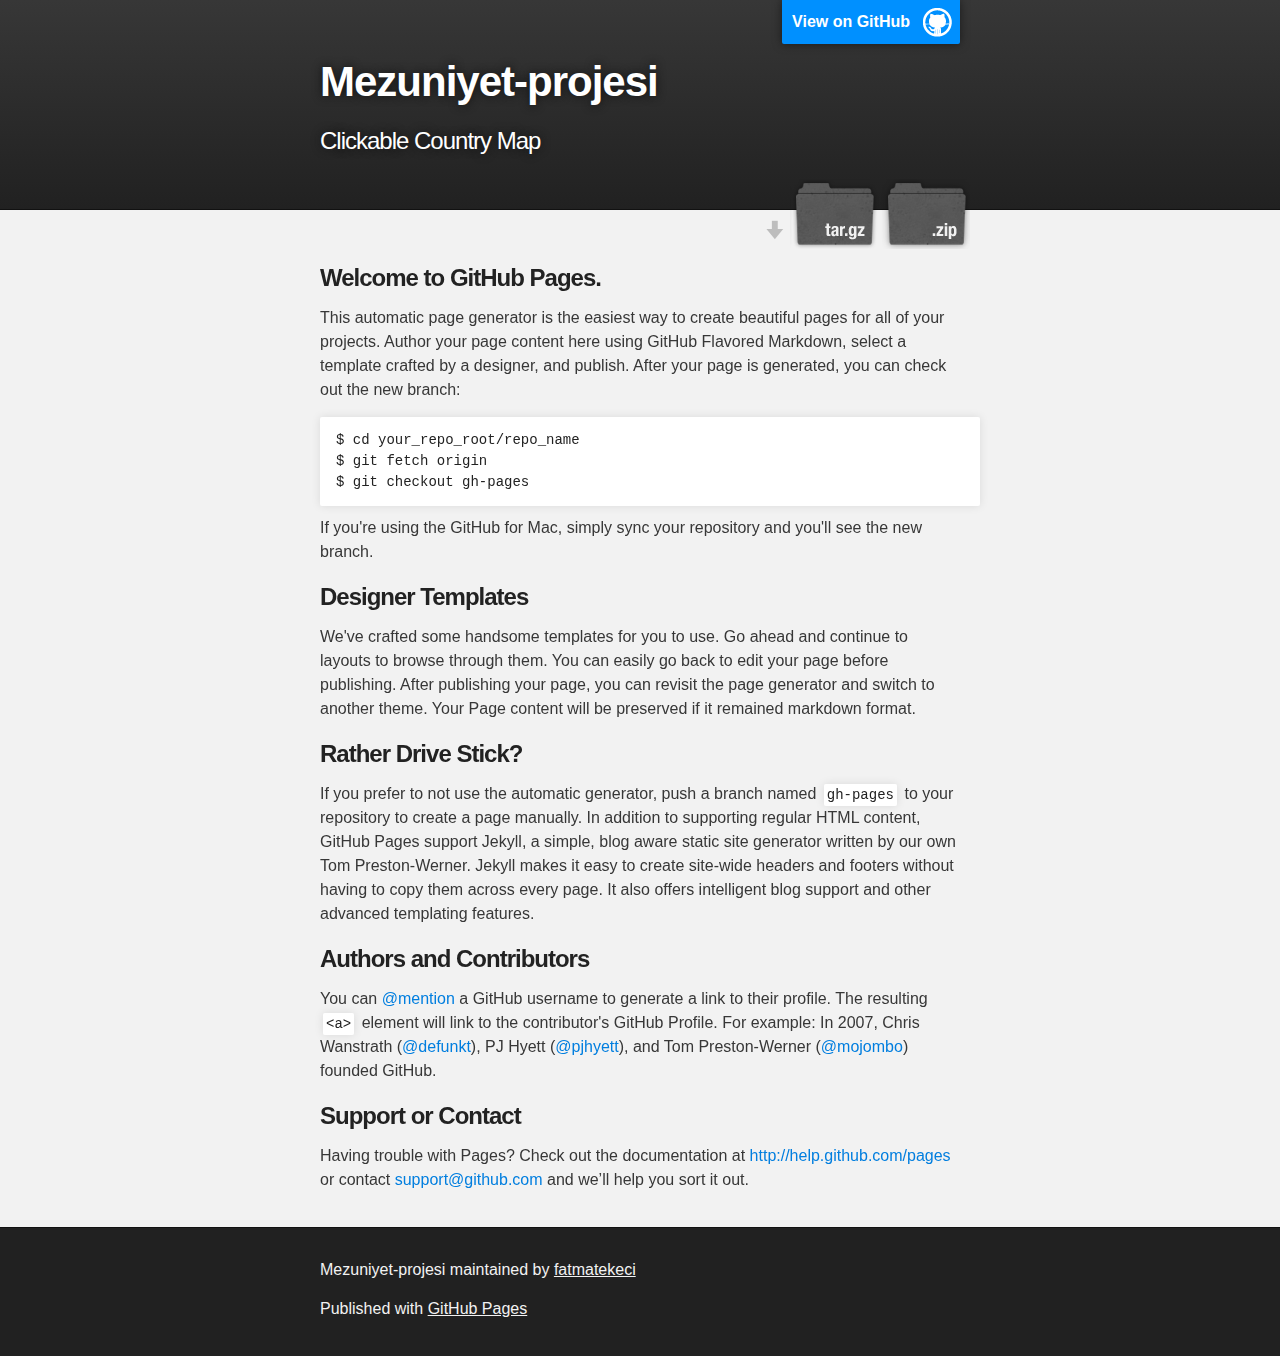
==== index.html @ 90d2ef57 "Create gh-pages branch via GitHub" ====
<!DOCTYPE html>
<html>

  <head>
    <meta charset='utf-8' />
    <meta http-equiv="X-UA-Compatible" content="chrome=1" />
    <meta name="description" content="Mezuniyet-projesi : Clickable Country Map" />

    <link rel="stylesheet" type="text/css" media="screen" href="stylesheets/stylesheet.css">

    <title>Mezuniyet-projesi</title>
  </head>

  <body>

    <!-- HEADER -->
    <div id="header_wrap" class="outer">
        <header class="inner">
          <a id="forkme_banner" href="https://github.com/fatmatekeci/Mezuniyet-Projesi">View on GitHub</a>

          <h1 id="project_title">Mezuniyet-projesi</h1>
          <h2 id="project_tagline">Clickable Country Map</h2>

            <section id="downloads">
              <a class="zip_download_link" href="https://github.com/fatmatekeci/Mezuniyet-Projesi/zipball/master">Download this project as a .zip file</a>
              <a class="tar_download_link" href="https://github.com/fatmatekeci/Mezuniyet-Projesi/tarball/master">Download this project as a tar.gz file</a>
            </section>
        </header>
    </div>

    <!-- MAIN CONTENT -->
    <div id="main_content_wrap" class="outer">
      <section id="main_content" class="inner">
        <h3>
<a name="welcome-to-github-pages" class="anchor" href="#welcome-to-github-pages"><span class="octicon octicon-link"></span></a>Welcome to GitHub Pages.</h3>

<p>This automatic page generator is the easiest way to create beautiful pages for all of your projects. Author your page content here using GitHub Flavored Markdown, select a template crafted by a designer, and publish. After your page is generated, you can check out the new branch:</p>

<pre><code>$ cd your_repo_root/repo_name
$ git fetch origin
$ git checkout gh-pages
</code></pre>

<p>If you're using the GitHub for Mac, simply sync your repository and you'll see the new branch.</p>

<h3>
<a name="designer-templates" class="anchor" href="#designer-templates"><span class="octicon octicon-link"></span></a>Designer Templates</h3>

<p>We've crafted some handsome templates for you to use. Go ahead and continue to layouts to browse through them. You can easily go back to edit your page before publishing. After publishing your page, you can revisit the page generator and switch to another theme. Your Page content will be preserved if it remained markdown format.</p>

<h3>
<a name="rather-drive-stick" class="anchor" href="#rather-drive-stick"><span class="octicon octicon-link"></span></a>Rather Drive Stick?</h3>

<p>If you prefer to not use the automatic generator, push a branch named <code>gh-pages</code> to your repository to create a page manually. In addition to supporting regular HTML content, GitHub Pages support Jekyll, a simple, blog aware static site generator written by our own Tom Preston-Werner. Jekyll makes it easy to create site-wide headers and footers without having to copy them across every page. It also offers intelligent blog support and other advanced templating features.</p>

<h3>
<a name="authors-and-contributors" class="anchor" href="#authors-and-contributors"><span class="octicon octicon-link"></span></a>Authors and Contributors</h3>

<p>You can <a href="https://github.com/blog/821" class="user-mention">@mention</a> a GitHub username to generate a link to their profile. The resulting <code>&lt;a&gt;</code> element will link to the contributor's GitHub Profile. For example: In 2007, Chris Wanstrath (<a href="https://github.com/defunkt" class="user-mention">@defunkt</a>), PJ Hyett (<a href="https://github.com/pjhyett" class="user-mention">@pjhyett</a>), and Tom Preston-Werner (<a href="https://github.com/mojombo" class="user-mention">@mojombo</a>) founded GitHub.</p>

<h3>
<a name="support-or-contact" class="anchor" href="#support-or-contact"><span class="octicon octicon-link"></span></a>Support or Contact</h3>

<p>Having trouble with Pages? Check out the documentation at <a href="http://help.github.com/pages">http://help.github.com/pages</a> or contact <a href="mailto:support@github.com">support@github.com</a> and we’ll help you sort it out.</p>
      </section>
    </div>

    <!-- FOOTER  -->
    <div id="footer_wrap" class="outer">
      <footer class="inner">
        <p class="copyright">Mezuniyet-projesi maintained by <a href="https://github.com/fatmatekeci">fatmatekeci</a></p>
        <p>Published with <a href="http://pages.github.com">GitHub Pages</a></p>
      </footer>
    </div>

    

  </body>
</html>
---- stylesheets/stylesheet.css ----
/*******************************************************************************
Slate Theme for GitHub Pages
by Jason Costello, @jsncostello
*******************************************************************************/

@import url(pygment_trac.css);

/*******************************************************************************
MeyerWeb Reset
*******************************************************************************/

html, body, div, span, applet, object, iframe,
h1, h2, h3, h4, h5, h6, p, blockquote, pre,
a, abbr, acronym, address, big, cite, code,
del, dfn, em, img, ins, kbd, q, s, samp,
small, strike, strong, sub, sup, tt, var,
b, u, i, center,
dl, dt, dd, ol, ul, li,
fieldset, form, label, legend,
table, caption, tbody, tfoot, thead, tr, th, td,
article, aside, canvas, details, embed,
figure, figcaption, footer, header, hgroup,
menu, nav, output, ruby, section, summary,
time, mark, audio, video {
  margin: 0;
  padding: 0;
  border: 0;
  font: inherit;
  vertical-align: baseline;
}

/* HTML5 display-role reset for older browsers */
article, aside, details, figcaption, figure,
footer, header, hgroup, menu, nav, section {
  display: block;
}

ol, ul {
  list-style: none;
}

blockquote, q {
}

table {
  border-collapse: collapse;
  border-spacing: 0;
}

/*******************************************************************************
Theme Styles
*******************************************************************************/

body {
  box-sizing: border-box;
  color:#373737;
  background: #212121;
  font-size: 16px;
  font-family: 'Myriad Pro', Calibri, Helvetica, Arial, sans-serif;
  line-height: 1.5;
  -webkit-font-smoothing: antialiased;
}

h1, h2, h3, h4, h5, h6 {
  margin: 10px 0;
  font-weight: 700;
  color:#222222;
  font-family: 'Lucida Grande', 'Calibri', Helvetica, Arial, sans-serif;
  letter-spacing: -1px;
}

h1 {
  font-size: 36px;
  font-weight: 700;
}

h2 {
  padding-bottom: 10px;
  font-size: 32px;
  background: url('../images/bg_hr.png') repeat-x bottom;
}

h3 {
  font-size: 24px;
}

h4 {
  font-size: 21px;
}

h5 {
  font-size: 18px;
}

h6 {
  font-size: 16px;
}

p {
  margin: 10px 0 15px 0;
}

footer p {
  color: #f2f2f2;
}

a {
  text-decoration: none;
  color: #007edf;
  text-shadow: none;

  transition: color 0.5s ease;
  transition: text-shadow 0.5s ease;
  -webkit-transition: color 0.5s ease;
  -webkit-transition: text-shadow 0.5s ease;
  -moz-transition: color 0.5s ease;
  -moz-transition: text-shadow 0.5s ease;
  -o-transition: color 0.5s ease;
  -o-transition: text-shadow 0.5s ease;
  -ms-transition: color 0.5s ease;
  -ms-transition: text-shadow 0.5s ease;
}

a:hover, a:focus {text-decoration: underline;}

footer a {
  color: #F2F2F2;
  text-decoration: underline;
}

em {
  font-style: italic;
}

strong {
  font-weight: bold;
}

img {
  position: relative;
  margin: 0 auto;
  max-width: 739px;
  padding: 5px;
  margin: 10px 0 10px 0;
  border: 1px solid #ebebeb;

  box-shadow: 0 0 5px #ebebeb;
  -webkit-box-shadow: 0 0 5px #ebebeb;
  -moz-box-shadow: 0 0 5px #ebebeb;
  -o-box-shadow: 0 0 5px #ebebeb;
  -ms-box-shadow: 0 0 5px #ebebeb;
}

pre, code {
  width: 100%;
  color: #222;
  background-color: #fff;

  font-family: Monaco, "Bitstream Vera Sans Mono", "Lucida Console", Terminal, monospace;
  font-size: 14px;

  border-radius: 2px;
  -moz-border-radius: 2px;
  -webkit-border-radius: 2px;



}

pre {
  width: 100%;
  padding: 10px;
  box-shadow: 0 0 10px rgba(0,0,0,.1);
  overflow: auto;
}

code {
  padding: 3px;
  margin: 0 3px;
  box-shadow: 0 0 10px rgba(0,0,0,.1);
}

pre code {
  display: block;
  box-shadow: none;
}

blockquote {
  color: #666;
  margin-bottom: 20px;
  padding: 0 0 0 20px;
  border-left: 3px solid #bbb;
}

ul, ol, dl {
  margin-bottom: 15px
}

ul li {
  list-style: inside;
  padding-left: 20px;
}

ol li {
  list-style: decimal inside;
  padding-left: 20px;
}

dl dt {
  font-weight: bold;
}

dl dd {
  padding-left: 20px;
  font-style: italic;
}

dl p {
  padding-left: 20px;
  font-style: italic;
}

hr {
  height: 1px;
  margin-bottom: 5px;
  border: none;
  background: url('../images/bg_hr.png') repeat-x center;
}

table {
  border: 1px solid #373737;
  margin-bottom: 20px;
  text-align: left;
 }

th {
  font-family: 'Lucida Grande', 'Helvetica Neue', Helvetica, Arial, sans-serif;
  padding: 10px;
  background: #373737;
  color: #fff;
 }

td {
  padding: 10px;
  border: 1px solid #373737;
 }

form {
  background: #f2f2f2;
  padding: 20px;
}

/*******************************************************************************
Full-Width Styles
*******************************************************************************/

.outer {
  width: 100%;
}

.inner {
  position: relative;
  max-width: 640px;
  padding: 20px 10px;
  margin: 0 auto;
}

#forkme_banner {
  display: block;
  position: absolute;
  top:0;
  right: 10px;
  z-index: 10;
  padding: 10px 50px 10px 10px;
  color: #fff;
  background: url('../images/blacktocat.png') #0090ff no-repeat 95% 50%;
  font-weight: 700;
  box-shadow: 0 0 10px rgba(0,0,0,.5);
  border-bottom-left-radius: 2px;
  border-bottom-right-radius: 2px;
}

#header_wrap {
  background: #212121;
  background: -moz-linear-gradient(top, #373737, #212121);
  background: -webkit-linear-gradient(top, #373737, #212121);
  background: -ms-linear-gradient(top, #373737, #212121);
  background: -o-linear-gradient(top, #373737, #212121);
  background: linear-gradient(top, #373737, #212121);
}

#header_wrap .inner {
  padding: 50px 10px 30px 10px;
}

#project_title {
  margin: 0;
  color: #fff;
  font-size: 42px;
  font-weight: 700;
  text-shadow: #111 0px 0px 10px;
}

#project_tagline {
  color: #fff;
  font-size: 24px;
  font-weight: 300;
  background: none;
  text-shadow: #111 0px 0px 10px;
}

#downloads {
  position: absolute;
  width: 210px;
  z-index: 10;
  bottom: -40px;
  right: 0;
  height: 70px;
  background: url('../images/icon_download.png') no-repeat 0% 90%;
}

.zip_download_link {
  display: block;
  float: right;
  width: 90px;
  height:70px;
  text-indent: -5000px;
  overflow: hidden;
  background: url(../images/sprite_download.png) no-repeat bottom left;
}

.tar_download_link {
  display: block;
  float: right;
  width: 90px;
  height:70px;
  text-indent: -5000px;
  overflow: hidden;
  background: url(../images/sprite_download.png) no-repeat bottom right;
  margin-left: 10px;
}

.zip_download_link:hover {
  background: url(../images/sprite_download.png) no-repeat top left;
}

.tar_download_link:hover {
  background: url(../images/sprite_download.png) no-repeat top right;
}

#main_content_wrap {
  background: #f2f2f2;
  border-top: 1px solid #111;
  border-bottom: 1px solid #111;
}

#main_content {
  padding-top: 40px;
}

#footer_wrap {
  background: #212121;
}



/*******************************************************************************
Small Device Styles
*******************************************************************************/

@media screen and (max-width: 480px) {
  body {
    font-size:14px;
  }

  #downloads {
    display: none;
  }

  .inner {
    min-width: 320px;
    max-width: 480px;
  }

  #project_title {
  font-size: 32px;
  }

  h1 {
    font-size: 28px;
  }

  h2 {
    font-size: 24px;
  }

  h3 {
    font-size: 21px;
  }

  h4 {
    font-size: 18px;
  }

  h5 {
    font-size: 14px;
  }

  h6 {
    font-size: 12px;
  }

  code, pre {
    min-width: 320px;
    max-width: 480px;
    font-size: 11px;
  }

}
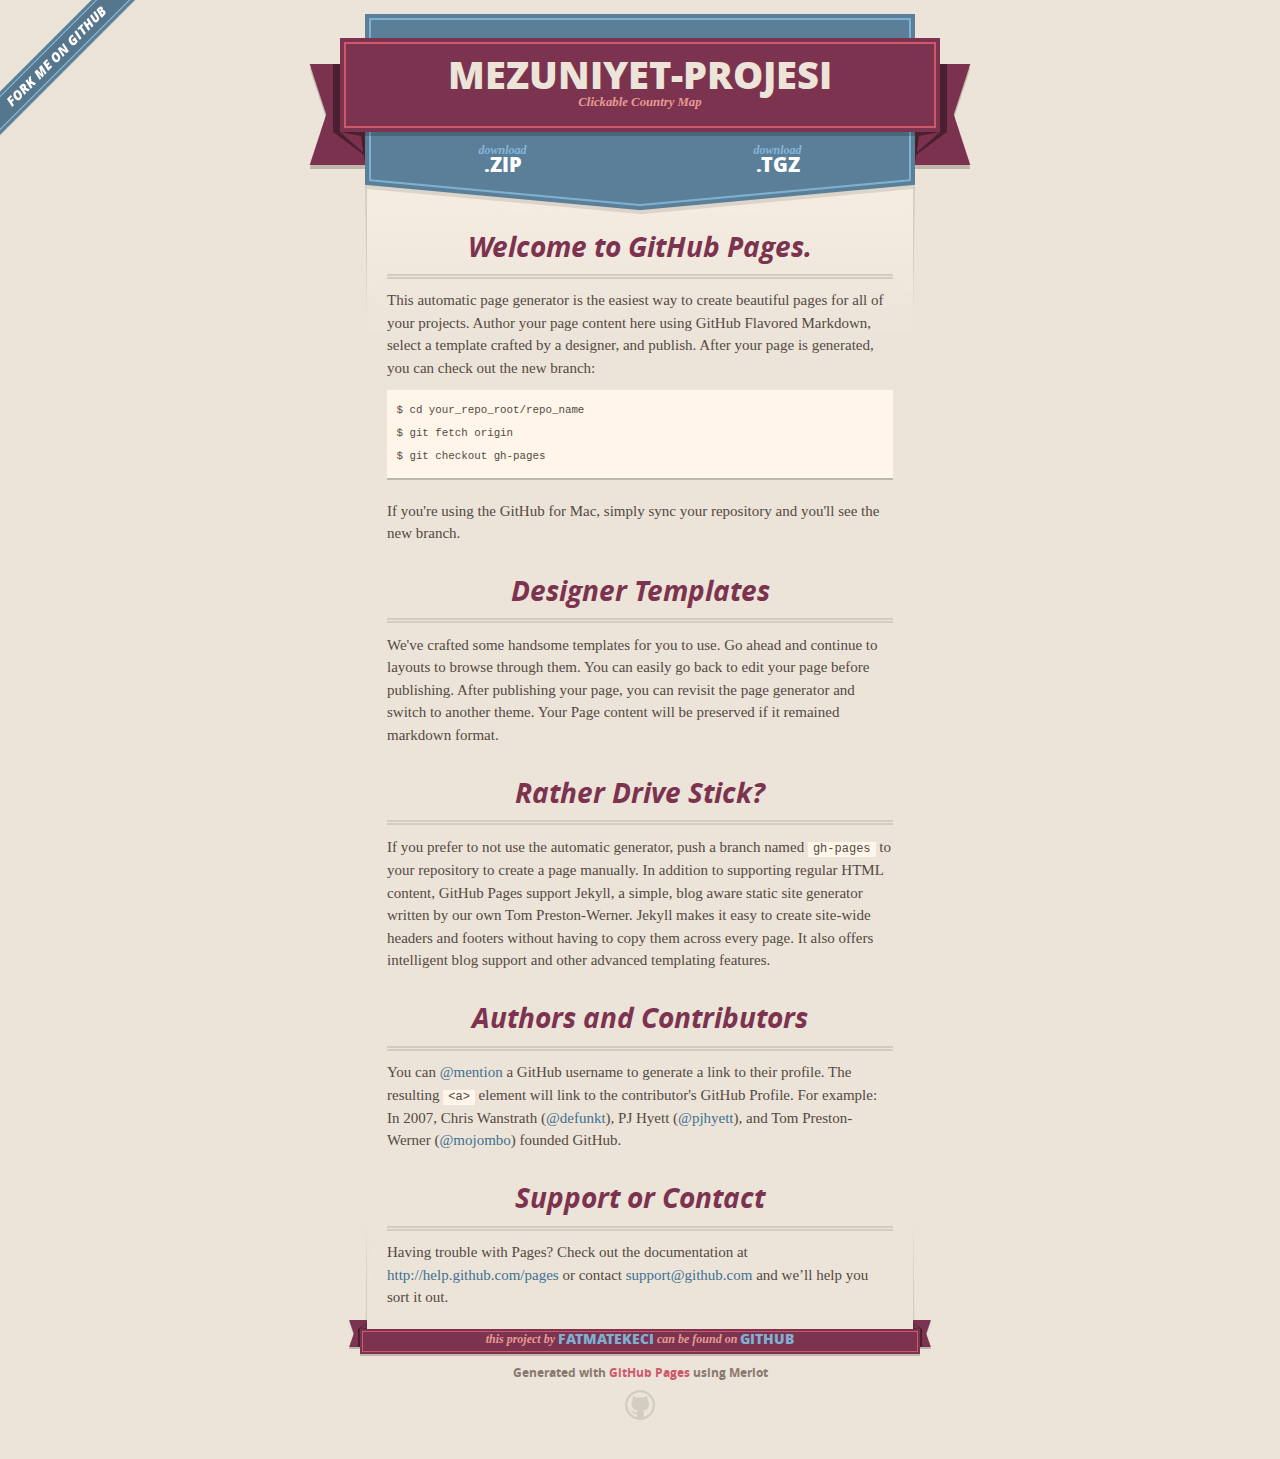
==== commit 1c92a0fb: "Create gh-pages branch via GitHub" ====
--- a/index.html
+++ b/index.html
@@ -1,36 +1,51 @@
 <!DOCTYPE html>
 <html>
+  <head>
+    <meta charset='utf-8'>
+    <meta http-equiv="X-UA-Compatible" content="chrome=1">
+    <meta name="viewport" content="width=640" />
 
-  <head>
-    <meta charset='utf-8' />
-    <meta http-equiv="X-UA-Compatible" content="chrome=1" />
-    <meta name="description" content="Mezuniyet-projesi : Clickable Country Map" />
+    <link rel="stylesheet" href="stylesheets/core.css" media="screen"/>
+    <link rel="stylesheet" href="stylesheets/mobile.css" media="handheld, only screen and (max-device-width:640px)"/>
+    <link rel="stylesheet" href="stylesheets/pygment_trac.css"/>
 
-    <link rel="stylesheet" type="text/css" media="screen" href="stylesheets/stylesheet.css">
-
-    <title>Mezuniyet-projesi</title>
+    <script type="text/javascript" src="javascripts/modernizr.js"></script>
+    <script type="text/javascript" src="https://ajax.googleapis.com/ajax/libs/jquery/1.7.1/jquery.min.js"></script>
+    <script type="text/javascript" src="javascripts/headsmart.min.js"></script>
+    <script type="text/javascript">
+      $(document).ready(function () {
+        $('#main_content').headsmart()
+      })
+    </script>
+    <title>Mezuniyet-projesi by fatmatekeci</title>
   </head>
 
   <body>
+    <a id="forkme_banner" href="https://github.com/fatmatekeci/Mezuniyet-Projesi">View on GitHub</a>
+    <div class="shell">
 
-    <!-- HEADER -->
-    <div id="header_wrap" class="outer">
-        <header class="inner">
-          <a id="forkme_banner" href="https://github.com/fatmatekeci/Mezuniyet-Projesi">View on GitHub</a>
+      <header>
+        <span class="ribbon-outer">
+          <span class="ribbon-inner">
+            <h1>Mezuniyet-projesi</h1>
+            <h2>Clickable Country Map</h2>
+          </span>
+          <span class="left-tail"></span>
+          <span class="right-tail"></span>
+        </span>
+      </header>
 
-          <h1 id="project_title">Mezuniyet-projesi</h1>
-          <h2 id="project_tagline">Clickable Country Map</h2>
+      <section id="downloads">
+        <span class="inner">
+          <a href="https://github.com/fatmatekeci/Mezuniyet-Projesi/zipball/master" class="zip"><em>download</em> .ZIP</a><a href="https://github.com/fatmatekeci/Mezuniyet-Projesi/tarball/master" class="tgz"><em>download</em> .TGZ</a>
+        </span>
+      </section>
 
-            <section id="downloads">
-              <a class="zip_download_link" href="https://github.com/fatmatekeci/Mezuniyet-Projesi/zipball/master">Download this project as a .zip file</a>
-              <a class="tar_download_link" href="https://github.com/fatmatekeci/Mezuniyet-Projesi/tarball/master">Download this project as a tar.gz file</a>
-            </section>
-        </header>
-    </div>
 
-    <!-- MAIN CONTENT -->
-    <div id="main_content_wrap" class="outer">
-      <section id="main_content" class="inner">
+      <span class="banner-fix"></span>
+
+
+      <section id="main_content">
         <h3>
 <a name="welcome-to-github-pages" class="anchor" href="#welcome-to-github-pages"><span class="octicon octicon-link"></span></a>Welcome to GitHub Pages.</h3>
 
@@ -63,17 +78,21 @@
 
 <p>Having trouble with Pages? Check out the documentation at <a href="http://help.github.com/pages">http://help.github.com/pages</a> or contact <a href="mailto:support@github.com">support@github.com</a> and we’ll help you sort it out.</p>
       </section>
-    </div>
 
-    <!-- FOOTER  -->
-    <div id="footer_wrap" class="outer">
-      <footer class="inner">
-        <p class="copyright">Mezuniyet-projesi maintained by <a href="https://github.com/fatmatekeci">fatmatekeci</a></p>
-        <p>Published with <a href="http://pages.github.com">GitHub Pages</a></p>
+      <footer>
+        <span class="ribbon-outer">
+          <span class="ribbon-inner">
+            <p>this project by <a href="https://github.com/fatmatekeci">fatmatekeci</a> can be found on <a href="https://github.com/fatmatekeci/Mezuniyet-Projesi">GitHub</a></p>
+          </span>
+          <span class="left-tail"></span>
+          <span class="right-tail"></span>
+        </span>
+        <p>Generated with <a href="http://pages.github.com">GitHub Pages</a> using Merlot</p>
+        <span class="octocat"></span>
       </footer>
+
     </div>
 
     
-
   </body>
 </html>
--- a/stylesheets/core.css
+++ b/stylesheets/core.css
@@ -0,0 +1,3 @@
+@import url("screen.css");
+@import url("non-screen.css") handheld;
+@import url("non-screen.css") only screen and (max-device-width:640px);--- a/stylesheets/mobile.css
+++ b/stylesheets/mobile.css
@@ -0,0 +1,510 @@
+/* Generated by Font Squirrel (http://www.fontsquirrel.com) on February 9, 2012 */
+
+
+@font-face {
+  font-family: 'Open Sans';
+  src: url('../fonts/opensans-regular-webfont.eot');
+  src: url('../fonts/opensans-regular-webfont.eot?#iefix') format('embedded-opentype'),
+       url('../fonts/opensans-regular-webfont.woff') format('woff'),
+       url('../fonts/opensans-regular-webfont.ttf') format('truetype'),
+       url('../fonts/opensans-regular-webfont.svg#OpenSansRegular') format('svg');
+  font-weight: normal;
+  font-style: normal;
+}
+
+@font-face {
+  font-family: 'Open Sans';
+  src: url('../fonts/opensans-italic-webfont.eot');
+  src: url('../fonts/opensans-italic-webfont.eot?#iefix') format('embedded-opentype'),
+       url('../fonts/opensans-italic-webfont.woff') format('woff'),
+       url('../fonts/opensans-italic-webfont.ttf') format('truetype'),
+       url('../fonts/opensans-italic-webfont.svg#OpenSansItalic') format('svg');
+  font-weight: normal;
+  font-style: italic;
+}
+
+@font-face {
+  font-family: 'Open Sans';
+  src: url('../fonts/opensans-bold-webfont.eot');
+  src: url('../fonts/opensans-bold-webfont.eot?#iefix') format('embedded-opentype'),
+       url('../fonts/opensans-bold-webfont.woff') format('woff'),
+       url('../fonts/opensans-bold-webfont.ttf') format('truetype'),
+       url('../fonts/opensans-bold-webfont.svg#OpenSansBold') format('svg');
+  font-weight: bold;
+  font-style: normal;
+}
+
+@font-face {
+  font-family: 'Open Sans';
+  src: url('../fonts/opensans-bolditalic-webfont.eot');
+  src: url('../fonts/opensans-bolditalic-webfont.eot?#iefix') format('embedded-opentype'),
+       url('../fonts/opensans-bolditalic-webfont.woff') format('woff'),
+       url('../fonts/opensans-bolditalic-webfont.ttf') format('truetype'),
+       url('../fonts/opensans-bolditalic-webfont.svg#OpenSansBoldItalic') format('svg');
+  font-weight: bold;
+  font-style: italic;
+}
+
+@font-face {
+  font-family: 'Open Sans';
+  src: url('../fonts/opensans-extrabold-webfont.eot');
+  src: url('../fonts/opensans-extrabold-webfont.eot?#iefix') format('embedded-opentype'),
+       url('../fonts/opensans-extrabold-webfont.woff') format('woff'),
+       url('../fonts/opensans-extrabold-webfont.ttf') format('truetype'),
+       url('../fonts/opensans-extrabold-webfont.svg#OpenSansExtrabold') format('svg');
+  font-weight: bolder;
+  font-style: normal;
+}
+
+
+/* http://meyerweb.com/eric/tools/css/reset/ 
+   v2.0 | 20110126
+   License: none (public domain)
+*/
+
+html, body, div, span, applet, object, iframe,
+h1, h2, h3, h4, h5, h6, p, blockquote, pre,
+a, abbr, acronym, address, big, cite, code,
+del, dfn, em, img, ins, kbd, q, s, samp,
+small, strike, strong, sub, sup, tt, var,
+b, u, i, center,
+dl, dt, dd, ol, ul, li,
+fieldset, form, label, legend,
+table, caption, tbody, tfoot, thead, tr, th, td,
+article, aside, canvas, details, embed, 
+figure, figcaption, footer, header, hgroup, 
+menu, nav, output, ruby, section, summary,
+time, mark, audio, video {
+  margin: 0;
+  padding: 0;
+  border: 0;
+  font-size: 100%;
+  font: inherit;
+  vertical-align: baseline;
+}
+/* HTML5 display-role reset for older browsers */
+article, aside, details, figcaption, figure, 
+footer, header, hgroup, menu, nav, section {
+  display: block;
+}
+body {
+  line-height: 1;
+}
+ol, ul {
+  list-style: none;
+}
+blockquote, q {
+  quotes: none;
+}
+blockquote:before, blockquote:after,
+q:before, q:after {
+  content: '';
+  content: none;
+}
+table {
+  border-collapse: collapse;
+  border-spacing: 0;
+}
+
+header, footer, section {
+  display: block;
+  position: relative;
+}
+
+/* STYLES */
+
+div.shell {
+  display: block;
+  width: 640px;
+  margin: 0 auto;
+}
+
+a#forkme_banner {
+  display: none;
+}
+
+/* header */
+
+header {
+  position: relative;
+  z-index: 2;
+  margin: 0;
+  max-width: 640px;
+  top: 51px;
+}
+
+header span.ribbon-inner {
+  position: relative;
+  display: block;
+  background-color: #cd596b;
+  border: 8px solid #7c334f;
+  padding: 6px;
+  z-index: 1;
+}
+
+header span.left-tail, header span.right-tail {
+  position: relative;
+  display: block;
+  width: 19px;
+  height: 10px;
+  background: transparent url(../images/ribbon-tail-sprite-2x.png) 0 0 no-repeat;
+  position: absolute;
+  bottom: -10px;
+  z-index: 0;
+}
+
+header span.left-tail {
+  background-position: 0 0;
+  left: 0;
+}
+
+header span.right-tail {
+  background-position: -19px 0;
+  right: 0;
+}
+
+header h1 {
+  background-color: #7c334f;
+  font-size: 2em;
+  font-weight: bolder;
+  font-style: normal;
+  text-transform: uppercase;
+  color: #ece4d8;
+  text-align: center;
+  line-height:1;  
+  padding: 14px 20px 0;
+}
+
+header h2 {
+  background-color: #7c334f;
+  font: bold italic .85em/1.5 Georgia, Times, “Times New Roman”, serif;
+  color: #e69b95;
+  padding-bottom: 14px;
+  margin-top: -3px;
+  text-align: center;
+}
+
+section#downloads {
+  position: relative;
+  display: block;
+  height: 171px;
+  width: 602px;
+  padding-bottom: 150px;
+  margin: 51px auto -250px;
+  z-index: 1;
+  background: transparent url(../images/shield.png) center 0 no-repeat;
+}
+
+section#downloads a {
+  display: none;
+}
+
+span.banner-fix {
+  background: transparent url(../images/shield-fallback.png) center top no-repeat;
+  display: block;
+  height: 31px;
+  position: absolute;
+  width: 640px;
+  top: 20px;
+
+}
+
+section#main_content {
+  z-index: 2;
+  padding: 20px 40px 0;
+  min-height:185px;
+}
+
+/* footer */
+
+footer {
+  background: none;
+  padding-top: 104px;
+  margin: -94px auto 40px;
+  max-width:640px;
+  text-align: center;
+}
+
+footer span.ribbon-outer {
+  display: block;
+  position: relative;
+  border-bottom: 2px solid #bdb6ad;
+}
+
+footer span.ribbon-inner {
+  position: relative;
+  display: block;
+  background-color: #cd596b;
+  border: 8px solid #7c334f;
+  padding: 6px;
+  z-index: 1;
+}
+
+footer p {
+  font-family: 'Open Sans', sans-serif;
+  font-weight: bold;
+  font-size: .6em;
+  color: #8b786f;
+}
+
+footer a {
+  color: #cd596b;
+}
+
+footer span.ribbon-inner p {
+  background-color: #7c334f;
+  margin: 0;
+  color: #e69b95;
+  font: bold italic 22px/1 Georgia, Times, “Times New Roman”, serif;
+  height: auto;
+  line-height: 1.1;
+  padding: 20px 0px 10px;
+}
+
+footer span.ribbon-inner a {
+  display: block;
+  position: relative;
+  bottom: 0;
+  color: #7eb0d2;
+  font-family: 'Open Sans', sans-serif;
+  text-transform: uppercase;
+  font-style: normal;
+  font-weight: bolder;
+  font-size: 38px;
+  padding-bottom: 10px;
+}
+
+footer span.ribbon-inner a:hover {
+  color: #7eb0d2;
+}
+
+footer span.left-tail, footer span.right-tail {
+  position: relative;
+  display: block;
+  width: 23px;
+  height: 126px;
+  background: transparent url(../images/small-ribbon-tail-sprite-2x.png) 0 0 no-repeat;
+  position: absolute;
+  top: -126px;
+  z-index: 0;
+}
+
+footer span.left-tail {
+  background-position: 0 0;
+  left: 0;
+}
+
+footer span.right-tail {
+  background-position: -23px 0;
+  right: 0;
+}
+
+footer span.octocat {
+  background: transparent url(../images/octocat-2x.png) 0 0 no-repeat;
+  display: block;
+  width: 60px;
+  height: 60px;
+  margin: 20px auto 0;}
+
+/* content */
+
+body {
+  background: #ece4d8;
+  font: normal normal 30px/1.5 Georgia, Palatino,” Palatino Linotype”, Times, “Times New Roman”, serif;
+  color: #544943;
+  -webkit-font-smoothing: antialiased;
+}
+
+a, a:hover {
+  color: #417090;
+}
+
+a {
+  text-decoration: none;
+}
+
+a:hover {
+  text-decoration: underline;
+}
+
+h1,h2,h3,h4,h5,h6 {
+  font-family: 'Open Sans', sans-serif;
+  font-weight: bold;
+}
+
+p {
+  margin: .7em 0 0;
+}
+
+strong {
+  font-weight: bold;
+}
+
+em {
+  font-style: italic;
+}
+
+ol {
+  margin: .7em 0;
+  list-style-type: decimal;
+  padding-left: 1.35em;
+}
+
+ul {
+  margin: .7em 0;
+  padding-left: 1.35em;
+}
+
+ul li {
+  padding-left: 20px;
+  background: transparent url(../images/chevron-2x.png) left 15px no-repeat;
+}
+
+blockquote {
+  font-family: 'Open Sans', sans-serif;
+  margin: 20px 0;
+  color: #8b786f;
+  padding-left: 1.35em;
+  background: transparent url('../images/blockquote-gfx-2x.png') 0 8px no-repeat;
+}
+
+img {
+  -webkit-box-shadow: 0px 4px 0px #bdb6ad;
+  -moz-box-shadow: 0px 4px 0px #bdb6ad;
+  box-shadow: 0px 4px 0px #bdb6ad;
+  border: 4px solid #fff6e9;
+  max-width: 556px;
+}
+
+hr {
+  border: none;
+  outline: none;
+  height: 42px;
+  background: transparent url('../images/hr-2x.jpg') center center repeat-x;
+  margin: 0 0 20px;
+}
+
+code {
+  background: #fff6e9;
+  font: normal normal .9em/1.7 "Lucida Sans Typewriter", "Lucida Console", Monaco, "Bitstream Vera Sans Mono", monospace;
+  padding: 0 5px 1px;
+}
+
+pre {
+  margin: 10px 0 20px;
+  padding: .7em;
+  background: #fff6e9;
+  border-bottom: 4px solid #bdb6ad;
+  font: normal normal .9em/1.7 "Lucida Sans Typewriter", "Lucida Console", Monaco, "Bitstream Vera Sans Mono", monospace;
+  overflow: auto;
+}
+
+table {
+  background: #fff6e9;
+  display: table;
+  width: 100%;
+  border-collapse: separate;
+  border-bottom: 4px solid #bdb6ad;
+  margin: 10px 0;
+}
+
+tr {
+  display: table-row;
+}
+
+th {
+  display: table-cell;
+  padding: 2px 10px;
+  border: solid #ece4d8;
+  border-width: 0 4px 4px 0;
+  color: #cd596b;
+  font-family: 'Open Sans', sans-serif;
+  font-weight: bold;
+  font-size: .85em;
+}
+
+td {
+  display: table-cell;
+  padding: 0 .7em;
+  border: solid #ece4d8;
+  border-width: 0 4px 4px 0;
+}
+
+td:last-child, th:last-child {
+  border-right: none;
+}
+
+tr:last-child td {
+  border-bottom: none;
+}
+
+dl {
+  margin: .7em 0 20px;
+}
+
+dt {
+  font-family: 'Open Sans', sans-serif;
+  font-weight: bold;
+}
+
+dd {
+  padding-left: 1.35em;
+}
+
+dd p:first-child {
+  margin-top: 0;
+}
+
+/* Content based headers */
+
+#main_content > .header-level-1:first-child,
+#main_content > .header-level-2:first-child,
+#main_content > .header-level-3:first-child,
+#main_content > .header-level-4:first-child,
+#main_content > .header-level-5:first-child,
+#main_content > .header-level-6:first-child {
+  margin-top: 0;
+}
+
+.header-level-1 {
+  font-size: 1.85em;
+  border-bottom: .2em double #d3ccc1;
+  color: #7c334f;
+  text-align: center;
+  font-style: italic;
+  margin: 1.1em 0 .38em;
+  line-height: 1.2;
+  padding-bottom: 10px
+}
+
+.header-level-2 {
+  font-size: 1.58em;
+  color: #7c334f;
+  margin: .95em 0 .5em;
+  border-bottom: .1em solid #D3CCC1;
+  line-height: 1.2;
+  padding-bottom: 10px
+}
+
+.header-level-3 {
+  margin: 20px 0 10px;
+  font-size: 1.45em;
+}
+
+.header-level-4 {
+  margin: .6em 0;
+  font-size: 1.2em;
+  color: #cd596b;
+}
+
+.header-level-5 {
+  margin: .7em 0;
+  font-size: 1em;
+  color: #8b786f;
+}
+
+.header-level-6 {
+  margin: .8em 0;
+  font-size: .85em;
+  font-style: italic;
+}--- a/stylesheets/pygment_trac.css
+++ b/stylesheets/pygment_trac.css
@@ -0,0 +1,69 @@
+.highlight  { background: #ffffff; }
+.highlight .c { color: #999988; font-style: italic } /* Comment */
+.highlight .err { color: #a61717; background-color: #e3d2d2 } /* Error */
+.highlight .k { font-weight: bold } /* Keyword */
+.highlight .o { font-weight: bold } /* Operator */
+.highlight .cm { color: #999988; font-style: italic } /* Comment.Multiline */
+.highlight .cp { color: #999999; font-weight: bold } /* Comment.Preproc */
+.highlight .c1 { color: #999988; font-style: italic } /* Comment.Single */
+.highlight .cs { color: #999999; font-weight: bold; font-style: italic } /* Comment.Special */
+.highlight .gd { color: #000000; background-color: #ffdddd } /* Generic.Deleted */
+.highlight .gd .x { color: #000000; background-color: #ffaaaa } /* Generic.Deleted.Specific */
+.highlight .ge { font-style: italic } /* Generic.Emph */
+.highlight .gr { color: #aa0000 } /* Generic.Error */
+.highlight .gh { color: #999999 } /* Generic.Heading */
+.highlight .gi { color: #000000; background-color: #ddffdd } /* Generic.Inserted */
+.highlight .gi .x { color: #000000; background-color: #aaffaa } /* Generic.Inserted.Specific */
+.highlight .go { color: #888888 } /* Generic.Output */
+.highlight .gp { color: #555555 } /* Generic.Prompt */
+.highlight .gs { font-weight: bold } /* Generic.Strong */
+.highlight .gu { color: #800080; font-weight: bold; } /* Generic.Subheading */
+.highlight .gt { color: #aa0000 } /* Generic.Traceback */
+.highlight .kc { font-weight: bold } /* Keyword.Constant */
+.highlight .kd { font-weight: bold } /* Keyword.Declaration */
+.highlight .kn { font-weight: bold } /* Keyword.Namespace */
+.highlight .kp { font-weight: bold } /* Keyword.Pseudo */
+.highlight .kr { font-weight: bold } /* Keyword.Reserved */
+.highlight .kt { color: #445588; font-weight: bold } /* Keyword.Type */
+.highlight .m { color: #009999 } /* Literal.Number */
+.highlight .s { color: #d14 } /* Literal.String */
+.highlight .na { color: #008080 } /* Name.Attribute */
+.highlight .nb { color: #0086B3 } /* Name.Builtin */
+.highlight .nc { color: #445588; font-weight: bold } /* Name.Class */
+.highlight .no { color: #008080 } /* Name.Constant */
+.highlight .ni { color: #800080 } /* Name.Entity */
+.highlight .ne { color: #990000; font-weight: bold } /* Name.Exception */
+.highlight .nf { color: #990000; font-weight: bold } /* Name.Function */
+.highlight .nn { color: #555555 } /* Name.Namespace */
+.highlight .nt { color: #000080 } /* Name.Tag */
+.highlight .nv { color: #008080 } /* Name.Variable */
+.highlight .ow { font-weight: bold } /* Operator.Word */
+.highlight .w { color: #bbbbbb } /* Text.Whitespace */
+.highlight .mf { color: #009999 } /* Literal.Number.Float */
+.highlight .mh { color: #009999 } /* Literal.Number.Hex */
+.highlight .mi { color: #009999 } /* Literal.Number.Integer */
+.highlight .mo { color: #009999 } /* Literal.Number.Oct */
+.highlight .sb { color: #d14 } /* Literal.String.Backtick */
+.highlight .sc { color: #d14 } /* Literal.String.Char */
+.highlight .sd { color: #d14 } /* Literal.String.Doc */
+.highlight .s2 { color: #d14 } /* Literal.String.Double */
+.highlight .se { color: #d14 } /* Literal.String.Escape */
+.highlight .sh { color: #d14 } /* Literal.String.Heredoc */
+.highlight .si { color: #d14 } /* Literal.String.Interpol */
+.highlight .sx { color: #d14 } /* Literal.String.Other */
+.highlight .sr { color: #009926 } /* Literal.String.Regex */
+.highlight .s1 { color: #d14 } /* Literal.String.Single */
+.highlight .ss { color: #990073 } /* Literal.String.Symbol */
+.highlight .bp { color: #999999 } /* Name.Builtin.Pseudo */
+.highlight .vc { color: #008080 } /* Name.Variable.Class */
+.highlight .vg { color: #008080 } /* Name.Variable.Global */
+.highlight .vi { color: #008080 } /* Name.Variable.Instance */
+.highlight .il { color: #009999 } /* Literal.Number.Integer.Long */
+
+.type-csharp .highlight .k { color: #0000FF }
+.type-csharp .highlight .kt { color: #0000FF }
+.type-csharp .highlight .nf { color: #000000; font-weight: normal }
+.type-csharp .highlight .nc { color: #2B91AF }
+.type-csharp .highlight .nn { color: #000000 }
+.type-csharp .highlight .s { color: #A31515 }
+.type-csharp .highlight .sc { color: #A31515 }
